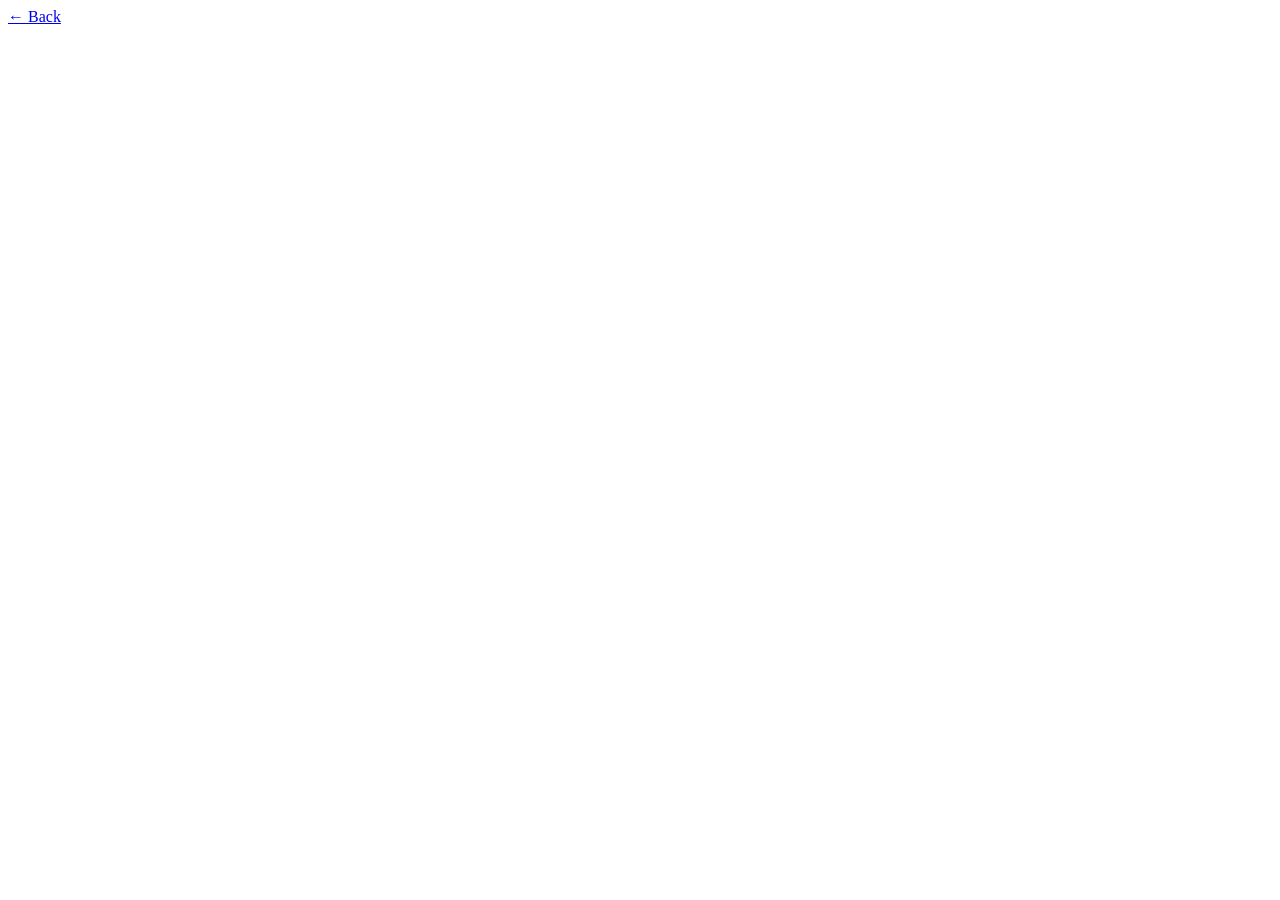
==== concept.html @ b650e8e1 "Create concept.html" ====
<!DOCTYPE html>
<html lang="en">
<head>
  <meta charset="UTF-8">
  <title>Concept</title>
  <link rel="stylesheet" href="styles.css">
</head>
<body>

  <a href="index.html">← Back</a>

  <h1 id="title"></h1>
  <div id="content"></div>

  <script src="app.js"></script>
</body>
</html>
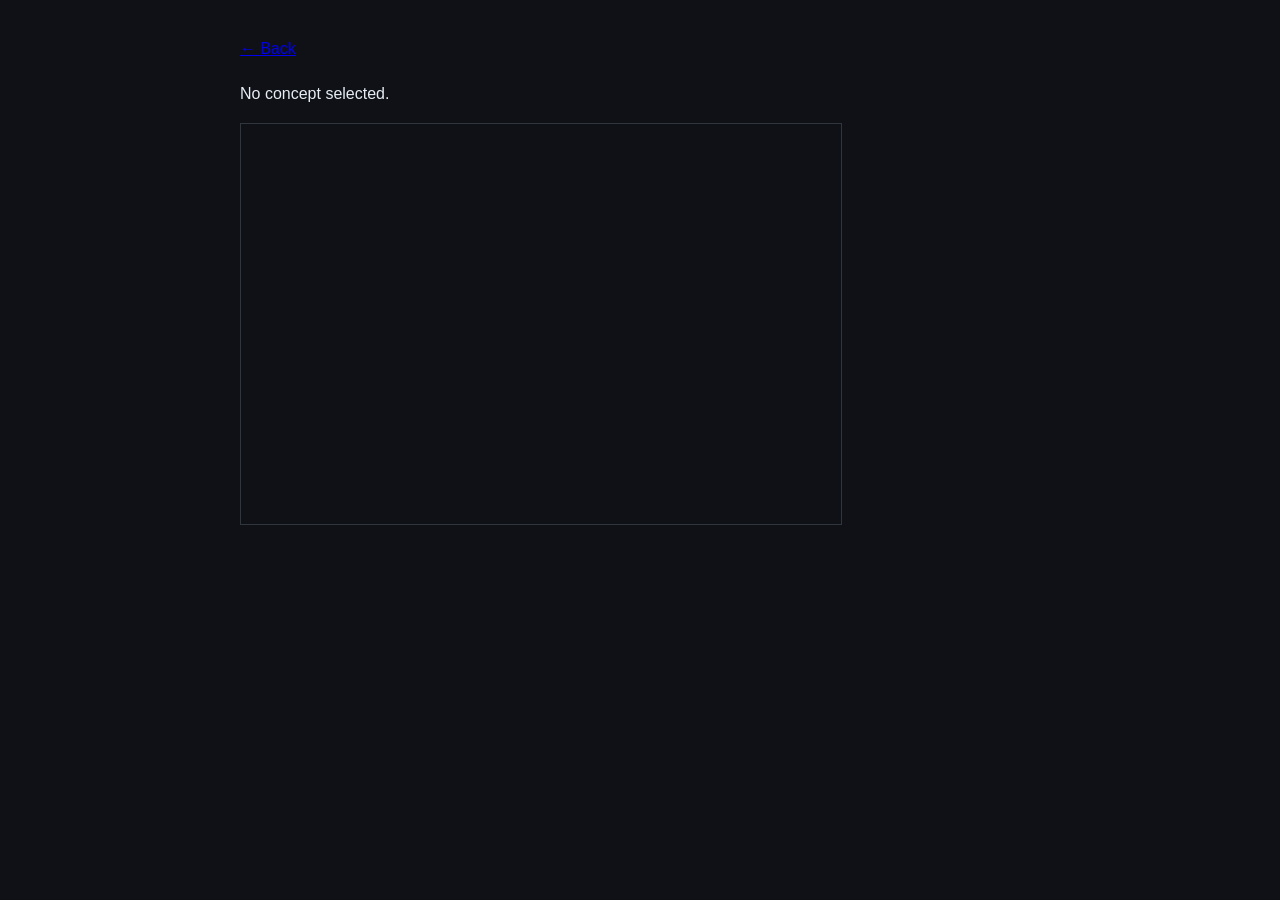
==== commit b3648ea5: "Update concept.html" ====
--- a/concept.html
+++ b/concept.html
@@ -12,6 +12,9 @@
   <h1 id="title"></h1>
   <div id="content"></div>
 
+  <!-- Canvas for magnetic field visual -->
+  <canvas id="magnetic-canvas" width="600" height="400" style="border:1px solid #30363d; margin-top:20px;"></canvas>
+
   <script src="app.js"></script>
 </body>
 </html>
--- a/styles.css
+++ b/styles.css
@@ -0,0 +1,36 @@
+body {
+  font-family: Arial, sans-serif;
+  background: #0f1117;
+  color: #e6edf3;
+  padding: 40px;
+  max-width: 800px;
+  margin: auto;
+}
+
+h1 {
+  font-size: 2.5rem;
+}
+
+.card {
+  border: 1px solid #30363d;
+  padding: 20px;
+  margin: 20px 0;
+  cursor: pointer;
+  transition: 0.2s;
+}
+
+.card:hover {
+  background: #161b22;
+}
+
+.section {
+  margin: 30px 0;
+}
+
+.section h2 {
+  color: #58a6ff;
+}
+
+.section p {
+  line-height: 1.6;
+}
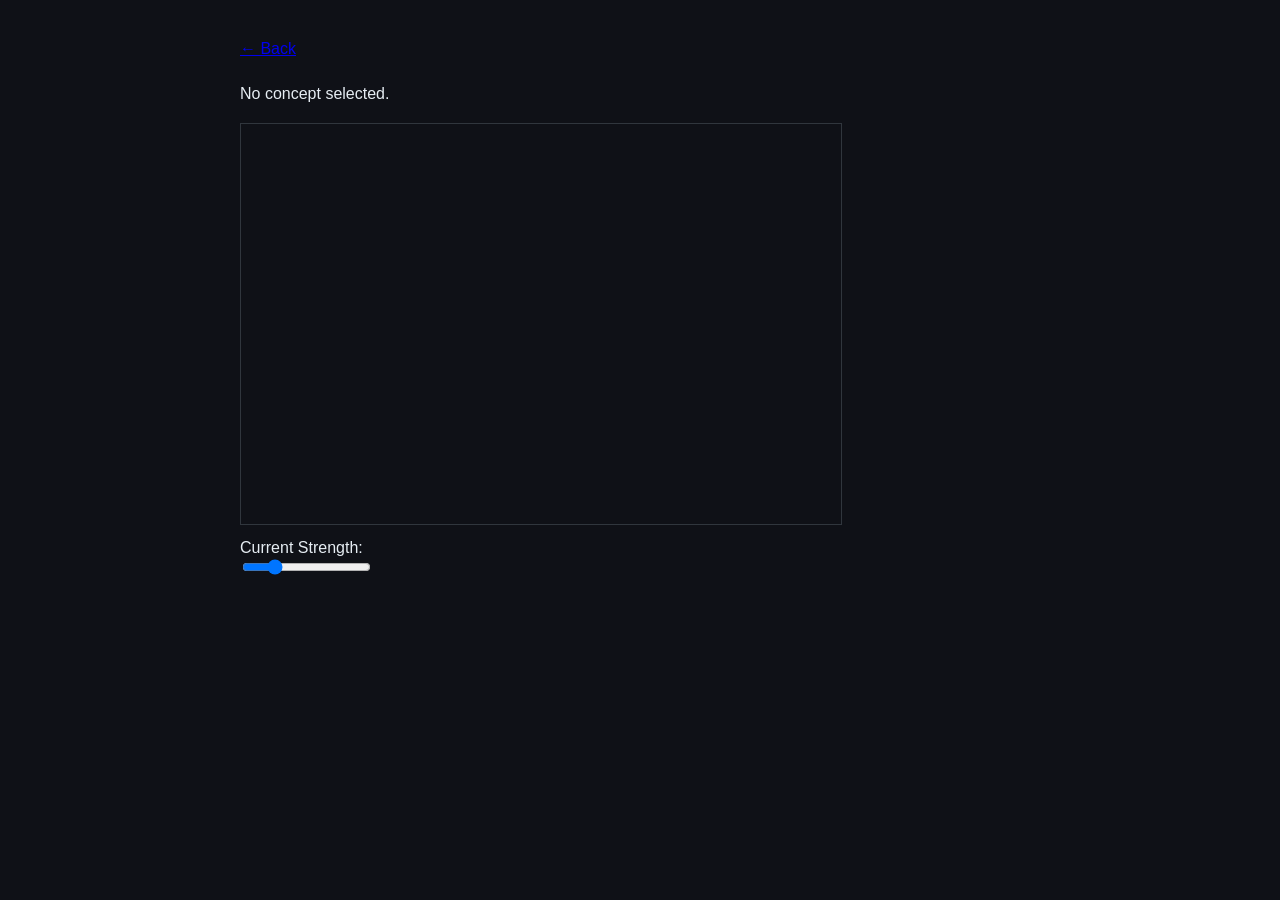
==== commit f984a969: "Update concept.html" ====
--- a/concept.html
+++ b/concept.html
@@ -15,6 +15,10 @@
   <!-- Canvas for magnetic field visual -->
   <canvas id="magnetic-canvas" width="600" height="400" style="border:1px solid #30363d; margin-top:20px;"></canvas>
 
+  <!-- Current slider -->
+  <label for="currentSlider" style="display:block; margin-top:10px;">Current Strength:</label>
+  <input type="range" id="currentSlider" min="1" max="10" value="3">
+
   <script src="app.js"></script>
 </body>
 </html>
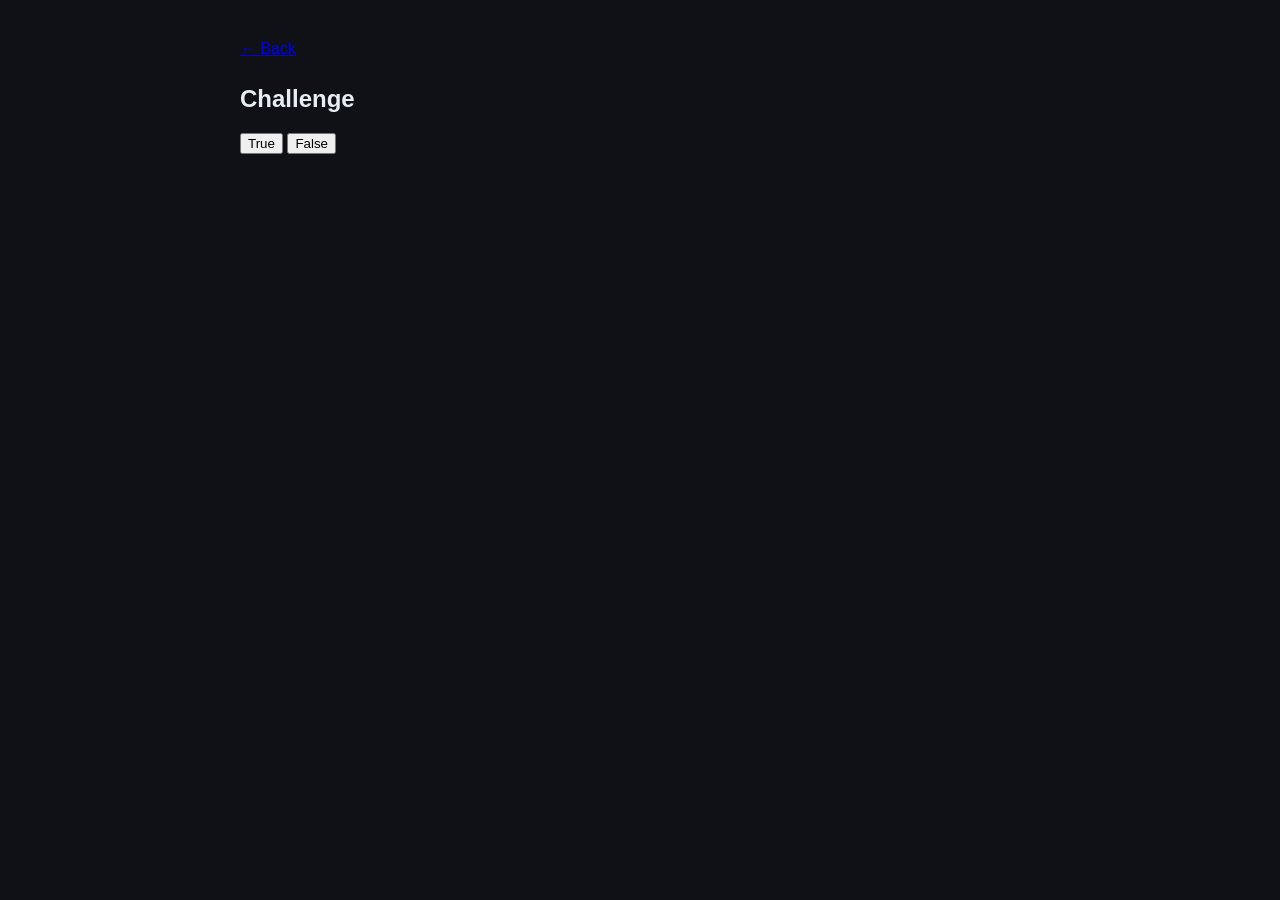
==== commit 9b005724: "Update concept.html" ====
--- a/concept.html
+++ b/concept.html
@@ -7,18 +7,22 @@
 </head>
 <body>
 
-  <a href="index.html">← Back</a>
+<a href="index.html">← Back</a>
 
-  <h1 id="title"></h1>
-  <div id="content"></div>
+<h1 id="title"></h1>
 
-  <!-- Canvas for magnetic field visual -->
-  <canvas id="magnetic-canvas" width="600" height="400" style="border:1px solid #30363d; margin-top:20px;"></canvas>
+<div id="meta"></div>
+<div id="content"></div>
 
-  <!-- Current slider -->
-  <label for="currentSlider" style="display:block; margin-top:10px;">Current Strength:</label>
-  <input type="range" id="currentSlider" min="1" max="10" value="3">
+<div id="challenge">
+  <h2>Challenge</h2>
+  <p id="question"></p>
+  <button onclick="checkAnswer(true)">True</button>
+  <button onclick="checkAnswer(false)">False</button>
+  <p id="feedback"></p>
+</div>
 
-  <script src="app.js"></script>
+<script src="app.js"></script>
+
 </body>
 </html>
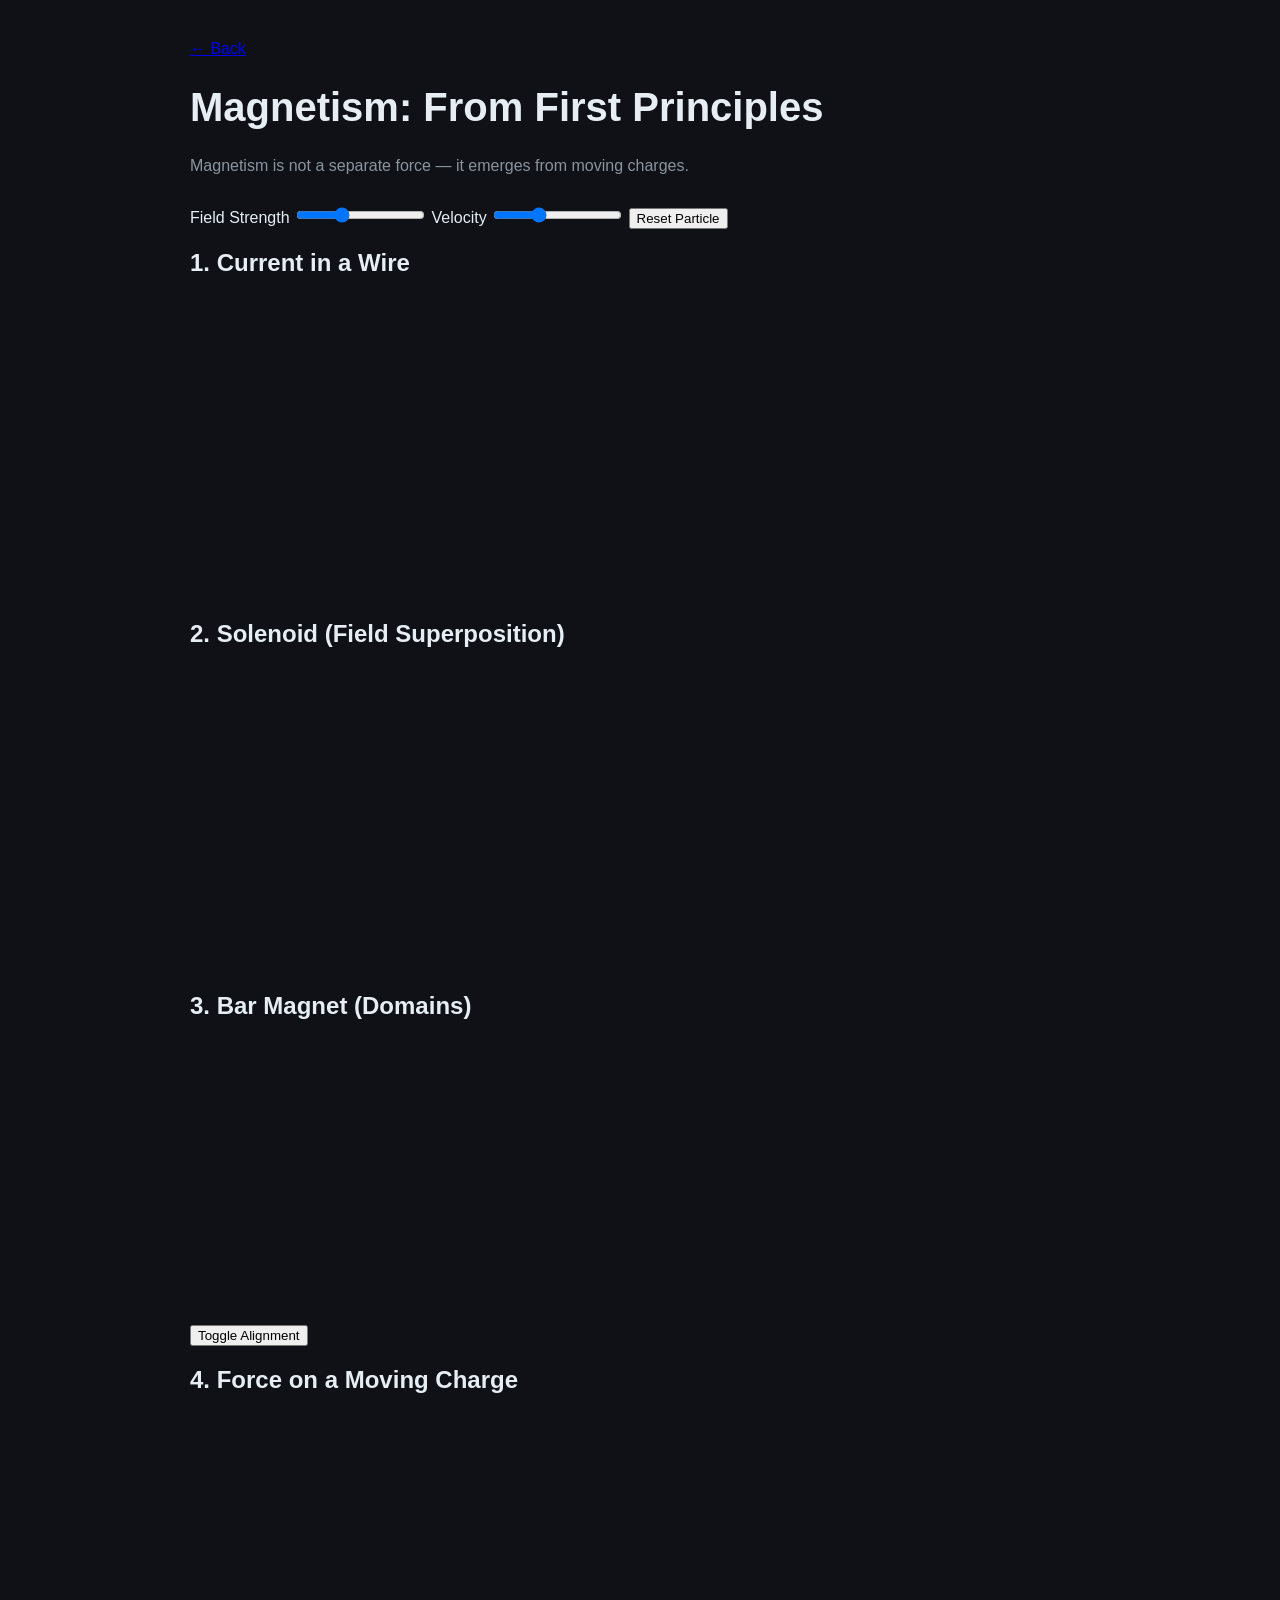
==== commit b227ec25: "Update concept.html" ====
--- a/concept.html
+++ b/concept.html
@@ -2,25 +2,43 @@
 <html lang="en">
 <head>
   <meta charset="UTF-8">
-  <title>Concept</title>
+  <title>Magnetism</title>
   <link rel="stylesheet" href="styles.css">
 </head>
 <body>
 
 <a href="index.html">← Back</a>
 
-<h1 id="title"></h1>
+<h1>Magnetism: From First Principles</h1>
 
-<div id="meta"></div>
-<div id="content"></div>
+<p class="subtitle">
+  Magnetism is not a separate force — it emerges from moving charges.
+</p>
 
-<div id="challenge">
-  <h2>Challenge</h2>
-  <p id="question"></p>
-  <button onclick="checkAnswer(true)">True</button>
-  <button onclick="checkAnswer(false)">False</button>
-  <p id="feedback"></p>
+<!-- CONTROLS -->
+<div class="controls">
+  <label>Field Strength</label>
+  <input type="range" id="strength" min="1" max="10" value="4">
+
+  <label>Velocity</label>
+  <input type="range" id="velocity" min="1" max="10" value="4">
+
+  <button onclick="resetParticle()">Reset Particle</button>
 </div>
+
+<!-- VISUALS -->
+<h2>1. Current in a Wire</h2>
+<canvas id="wireCanvas" width="600" height="300"></canvas>
+
+<h2>2. Solenoid (Field Superposition)</h2>
+<canvas id="solenoidCanvas" width="600" height="300"></canvas>
+
+<h2>3. Bar Magnet (Domains)</h2>
+<button onclick="toggleDomains()">Toggle Alignment</button>
+<canvas id="magnetCanvas" width="600" height="300"></canvas>
+
+<h2>4. Force on a Moving Charge</h2>
+<canvas id="lorentzCanvas" width="600" height="300"></canvas>
 
 <script src="app.js"></script>
 
--- a/styles.css
+++ b/styles.css
@@ -2,13 +2,18 @@
   font-family: Arial, sans-serif;
   background: #0f1117;
   color: #e6edf3;
+  max-width: 900px;
+  margin: auto;
   padding: 40px;
-  max-width: 800px;
-  margin: auto;
 }
 
 h1 {
   font-size: 2.5rem;
+}
+
+.subtitle {
+  color: #8b949e;
+  margin-bottom: 30px;
 }
 
 .card {
@@ -31,6 +36,9 @@
   color: #58a6ff;
 }
 
-.section p {
-  line-height: 1.6;
+.meta-box {
+  border-left: 4px solid #58a6ff;
+  padding: 10px 20px;
+  margin: 20px 0;
+  background: #161b22;
 }
